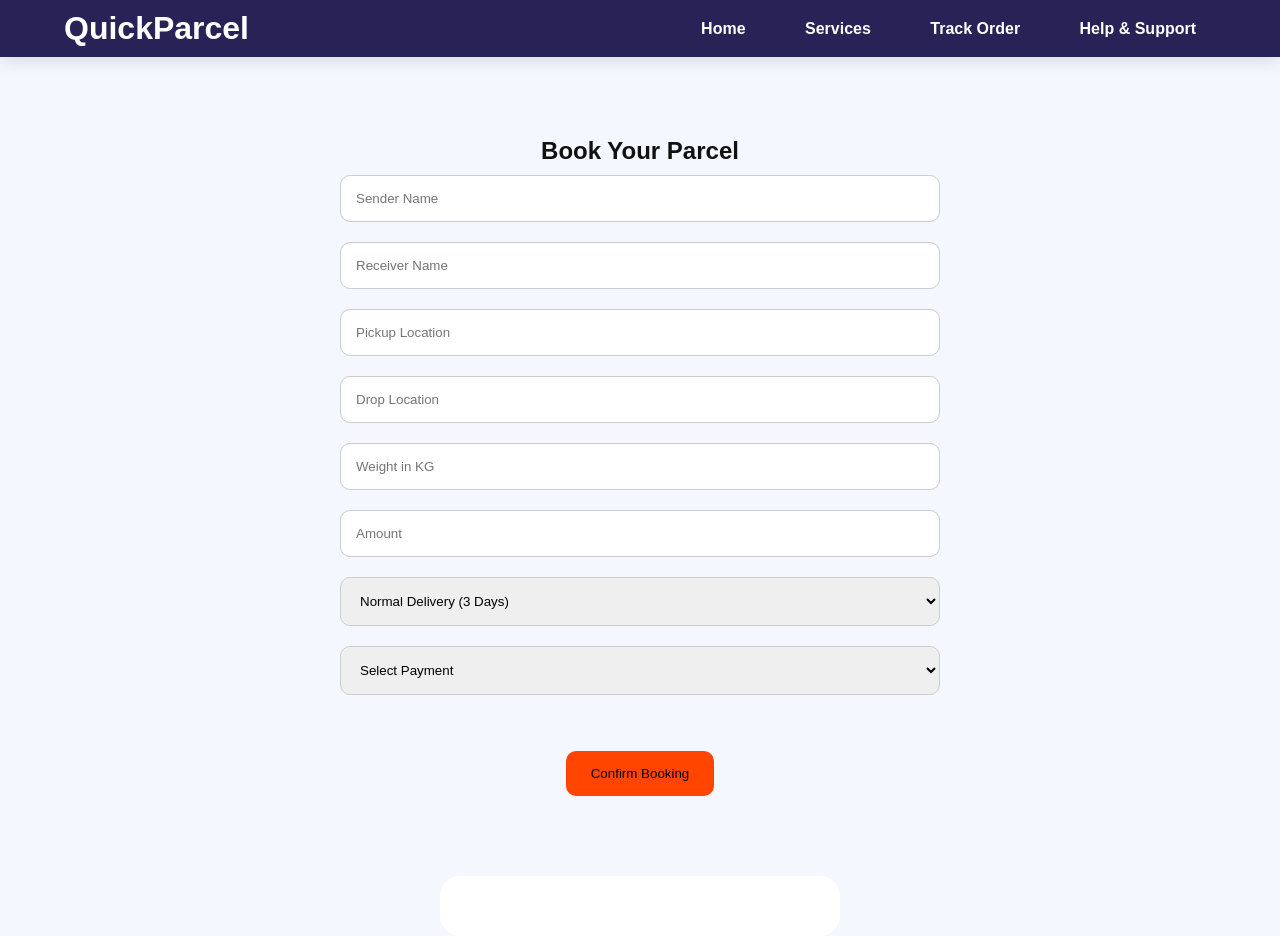
==== booking.html @ 655d3d1f "Add files via upload" ====
<!DOCTYPE html>
<html lang="en">
<head>
<meta charset="UTF-8">
<meta name="viewport" content="width=device-width, initial-scale=1.0">
<title>Book Parcel</title>
<link rel="stylesheet" href="style.css">
<script defer src="script.js"></script>
</head>
<body>

<header>
<div class="logo">QuickParcel</div>
<nav>
<a href="index.html">Home</a>
<a href="#services">Services</a>
<a href="tracking.html">Track Order</a>
<!-- <a href="#">Pricing</a> -->
<a href="about.html">Help & Support</a>
</nav>
</header>

<section class="form-section">
<h2>Book Your Parcel</h2>

<form id="bookingForm">
<input type="text" id="sender" placeholder="Sender Name" required>
<input type="text" id="receiver" placeholder="Receiver Name" required>
<input type="text" id="pickup" placeholder="Pickup Location" required>
<input type="text" id="drop" placeholder="Drop Location" required>
<input type="number" id="weight" placeholder="Weight in KG" oninput="calculateAmount()" required>
<input type="number" id="amount" placeholder="Amount" readonly>
<select id="deliveryType" onchange="calculateAmount()">
    <option value="normal">Normal Delivery (3 Days)</option>
    <option value="express">Delivery Next day of Pickup(+₹500)</option>
</select>


<select id="paymentMethod" onchange="handlePaymentUI()">
    <option value="">Select Payment</option>
    <option value="upi">UPI</option>
    <option value="card">Card</option>
    <option value="cash">Cash</option>
</select>
<p id="deliveryDate"></p><br><br>

<button type="submit" style="background-color: orangered; color:black;">Confirm Booking</button>
</form>

<div id="bookingResult"></div>
</section>


<div class="payment-box">

    <div id="upiSection" style="display:none;">
        <input type="text" id="upiId" placeholder="Enter UPI ID (example@upi)">
    </div>

    <div id="cardSection" style="display:none;">
        <input type="text" placeholder="Card Number">
        <input type="text" placeholder="Expiry Date">
        <input type="text" placeholder="CVV">
    </div>

</div>


</body>
</html>
---- style.css ----
*{
margin:0;
padding:0;
box-sizing:border-box;
font-family:Arial;
}

body{
background:#f5f7ff;
color:#111;

}
.color{
    background-image: url("images/new3.png");
}

.dark{
background:#111;
color:white;
}

header{
display:flex;
justify-content:space-between;
align-items:center;
 padding:10px 5%; 
background:rgb(41, 34, 86);
box-shadow:0 5px 15px rgba(0,0,0,0.1);
position:sticky;
top:0;
}

.logo{
font-size:30px;
font-weight:bold;
color:white;

}

nav a{
text-decoration:none;
margin-left:15px;
padding:20px;
color:white;
font-weight:bold;
}

/* #login{

border-radius: 5px;
margin-left:330px;
background:rgb(41, 34, 86);
border: 1px solid white;
}
#signup{

border-radius: 5px;
background-color: orangered; */


.hero{
height:90vh;
display:flex;
margin-left:70px;
margin-top:90px;

}

.hero h1{
font-size:60px;
margin-bottom:20px;
}

.btn{
padding:15px 35px;
background:rgb(41, 34, 86);
color:white;
text-decoration:none;
border-radius:10px;
display:inline-block;
margin-top:20px;
margin-right:10px;
}



.features-section{
    background:rgb(34, 26, 80);
    padding:10px 5% ;
    color:#fff;
}

.features-container{
    display:flex;
    justify-content:space-between;
    align-items:center;
    flex-wrap:wrap;
}

.feature-box{
    flex:1;
    min-width:220px;
    text-align:center;
    padding:20px 25px;
    border-right:1px solid rgba(255,255,255,0.2);
}

.feature-box:last-child{
    border-right:none;
}

.feature-icon{
    font-size:55px;
    margin-bottom:20px;
}

.feature-box h2{
    /* font-size:34px; */
    margin-bottom:15px;
    font-weight:bold;
}

.feature-box p{
    font-size:20px;
    color:#d8d8d8;
    line-height:1.6;
}


@media(max-width:900px){

    .features-container{
        flex-direction:column;
    }

    .feature-box{
        border-right:none;
        border-bottom:1px solid rgba(255,255,255,0.2);
        width:100%;
    }

    .feature-box:last-child{
        border-bottom:none;
    }

}

.login-section,
.form-section,
.tracking-section,
.dashboard,
.about-section,
.payment-ui,
.otp-box,
.qr-section,
.map-section,
.email-ui{
padding:80px 8%;
text-align:center;
}

input,
select{
width:100%;
padding:15px;
margin:10px 0;
border-radius:10px;
border:1px solid #ccc;
}

button{
padding:15px 25px;
border:none;

color:white;
border-radius:10px;
cursor:pointer;
margin-top:10px;
}

form{
max-width:600px;
margin:auto;
}

.payment-box{
max-width:400px;
margin:auto;
background:white;
padding:30px;
border-radius:20px;
}

.timeline{
padding:80px 8%;
text-align:center;
}

.step{
display:inline-block;
padding:15px 25px;
background:#ddd;
margin:10px;
border-radius:30px;
}

.active{
background:#304ffe;
color:white;
}

.truck{
font-size:80px;
animation:moveTruck 5s linear infinite;
}

@keyframes moveTruck{
0%{transform:translateX(-100px);}
100%{transform:translateX(1000px);}
}

table{
width:100%;
border-collapse:collapse;
background:white;
}

th,td{
padding:15px;
border:1px solid #ddd;
}

iframe{
width:100%;
height:400px;
border:none;
border-radius:20px;
}

footer{
text-align:center;
padding:20px;
background:#111;
color:white;
}

@media(max-width:768px){
.hero h1{
font-size:40px;
}

header{
flex-direction:column;
}

nav{
margin-top:15px;
}}





.navbar{
    width:100%;
    background:#0b1b3a;
    display:flex;
    justify-content:space-between;
    align-items:center;
    padding:18px 60px;
    position: fixed;
    z-index: 1000;
    top:0;
    left:0;
}

.logo{
    color:white;
    font-size:32px;
    font-weight:bold;
}

.logo span{
    font-size:20px;
}

.nav-links{
    display:flex;
    gap:45px;
    list-style:none;
}

.nav-links a{
    text-decoration:none;
    color:white;
    font-size:18px;
    font-weight:500;
    transition:0.3s;
}

.nav-links a:hover{
    color:#ff6b4a;
}

.nav-buttons{
    display:flex;
    gap:15px;
}

.login-btn{
    padding:10px 22px;
    background:transparent;
    border:1px solid white;
    color:white;
    border-radius:8px;
    cursor:pointer;
}

.signup-btn{
    padding:10px 22px;
    background:#ff5a3c;
    border:none;
    color:white;
    border-radius:8px;
    cursor:pointer;
}

.signup-btn:hover{
    background:#e5482d;
}

 

.about-company{
    padding:80px 60px;
    background:#ffffff;
    text-align:center;
}

.about-company h1{
    font-size:50px;
    color:#0b1b3a;
    margin-bottom:50px;
}

.about-company p{
    font-size:18px;
    color:#555;
    line-height:35px;
    margin-bottom:15px;
    max-width:1000px;
    margin-left:auto;
    margin-right:auto;
} 


.hero1{
      text-align:center;
      padding:70px 20px;
      background:#eaf1ff;
    }

    .hero1 h1{
      font-size:55px;
      margin-bottom:20px;
      color:#001b4d;
    }

    .hero1 p{
      font-size:20px;
      margin-bottom:30px;
      color:#555;
    }

    .search-boxx{
      width:60%;
      margin:auto;
      display:flex;
      background:white;
      border-radius:10px;
      overflow:hidden;
      box-shadow:0 2px 10px rgba(0,0,0,0.1);
    }

    .search-boxx input{
      flex:1;
      padding:18px;
      border:none;
      outline:none;
      font-size:16px;
    }

    .search-boxx button{
      padding:18px 30px;
      border:none;
      background:#0066ff;
      color:white;
      cursor:pointer;
      font-size:16px;
    }

    /* HELP CARDS */

    .help-sectionn{
      padding:70px 8%;
    }

    .help-sectionn h2{
      text-align:center;
      margin-bottom:40px;
      font-size:38px;
      color:#001b4d;
    }

    .card-containerr{
      display:grid;
      grid-template-columns:repeat(auto-fit,minmax(250px,1fr));
      gap:25px;
    }

    .cardd{
      background:white;
      padding:30px;
      border-radius:15px;
      text-align:center;
      box-shadow:0 4px 15px rgba(0,0,0,0.08);
      transition:0.3s;
    }

    .cardd:hover{
      transform:translateY(-5px);
    }

    .cardd .icon{
      font-size:50px;
      margin-bottom:20px;
    }

    .cardd h3{
      margin-bottom:15px;
      color:#001b4d;
    }

    .cardd p{
      color:#666;
      margin-bottom:20px;
      line-height:1.6;
    }

    .cardd a{
      text-decoration:none;
      color:#0066ff;
      font-weight:bold;
    }

    /* CONTACT BOX */

    .contact-boxx{
      margin-top:50px;
      background:#dfeaff;
      border-radius:15px;
      padding:40px;
      display:flex;
      justify-content:space-between;
      align-items:center;
      flex-wrap:wrap;
      gap:20px;
    }

    .contact-textt h3{
      font-size:30px;
      margin-bottom:10px;
      color:#001b4d;
    }

    .contact-textt p{
      color:#555;
      line-height:1.6;
    }

    .contact-btnn{
      padding:15px 30px;
      background:#0066ff;
      color:white;
      border:none;
      border-radius:10px;
      cursor:pointer;
      font-size:18px;
    }

    /* FOOTER */

    footerr{
      background:#001b4d;
      color:white;
      padding:50px 8%;
      margin-top:50px;
    }

    .footerr-container{
      display:grid;
      grid-template-columns:repeat(auto-fit,minmax(220px,1fr));
      gap:40px;
    }

    footerr h3{
      margin-bottom:20px;
      font-size:25px;
    }

    footerr p{
      line-height:1.8;
      color:#ddd;
    }

    footerr ul{
      list-style:none;
    }

    footerr ul li{
      margin-bottom:12px;
    }

    footerr ul li a{
      text-decoration:none;
      color:#ddd;
    }

    footerr ul li a:hover{
      color:#4da6ff;
    }

    .copyrightt{
      text-align:center;
      margin-top:40px;
      color:#bbb;
    }

    /* RESPONSIVE */

    @media(max-width:768px){

      .hero1 h1{
        font-size:40px;
      }

      .search-boxx{
        width:95%;
      }

      nav{
        flex-direction:column;
        gap:20px;
      }

      nav ul{
        flex-wrap:wrap;
        justify-content:center;
      }

      .contact-box{
        text-align:center;
        justify-content:center;
      }
    }




    /* Modal Background */
.mmodal{
    display:none;
    position:fixed;
    z-index:1000;
    left:0;
    top:0;
    width:100%;
    height:100%;
    background:rgba(0,0,0,0.5);
}

/* Modal Box */
.mmodal-box{
    background:white;
    width:320px;
    padding:25px;
    border-radius:12px;
    position:absolute;
    top:50%;
    left:50%;
    transform:translate(-50%,-50%);
    text-align:center;
}

/* Inputs */
.mmodal-box input{
    width:100%;
    padding:12px;
    margin:10px 0;
    border:1px solid #ccc;
    border-radius:8px;
    font-size:16px;
}

/* Button */
.mmodal-box button{
    width:100%;
    padding:12px;
    background:#ff5a3c;
    color:white;
    border:none;
    border-radius:8px;
    font-size:16px;
    cursor:pointer;
}

.mmodal-box button:hover{
    background:#e5482d;
}

/* Close Button */
.cclose{
    float:right;
    font-size:24px;
    cursor:pointer;
}
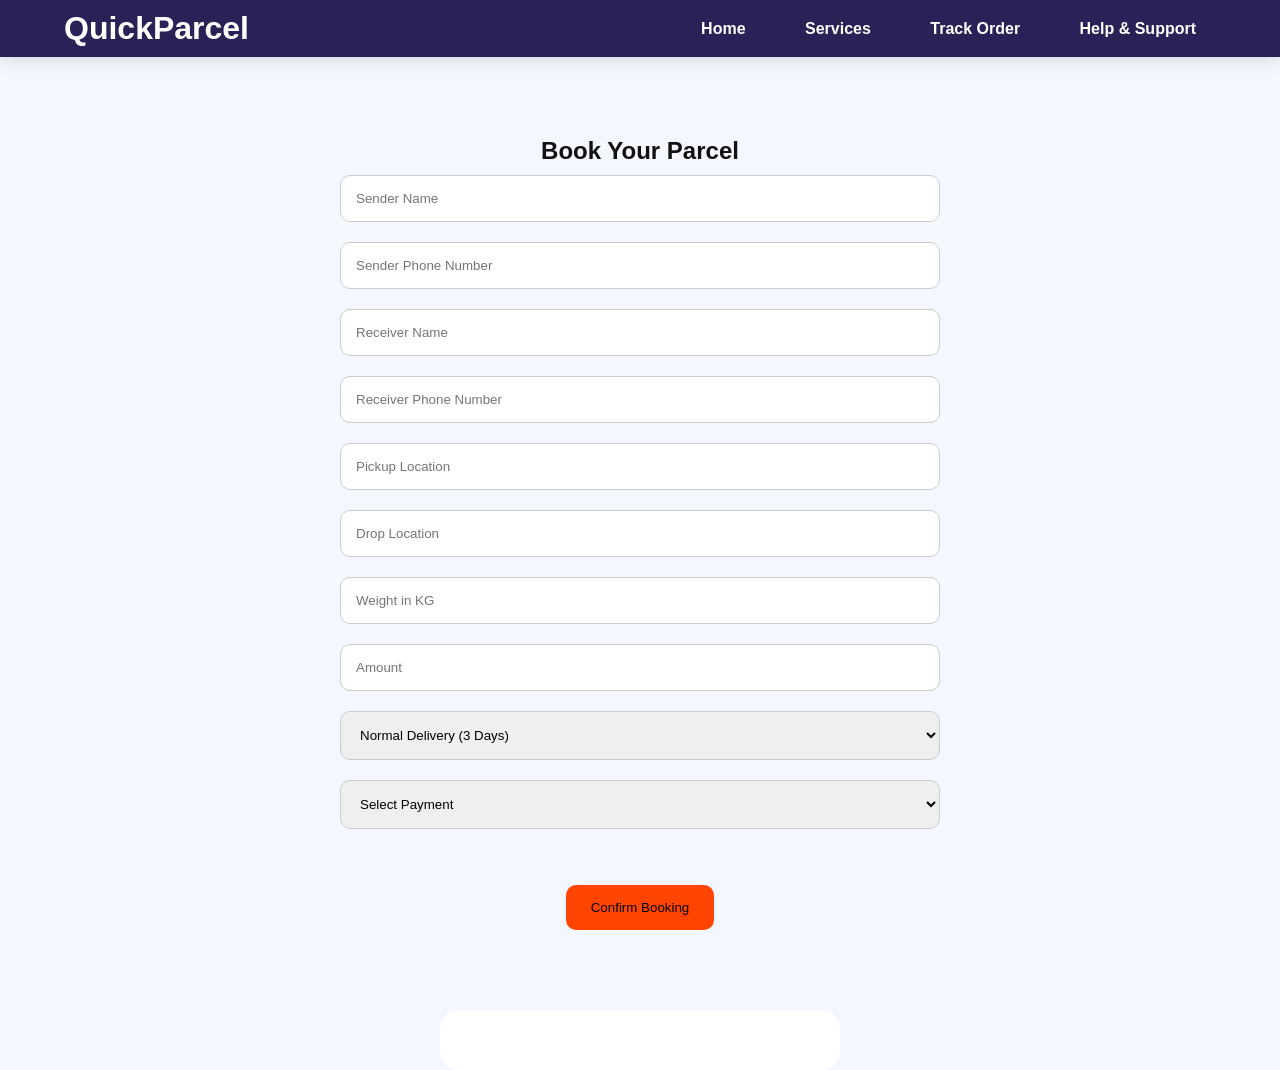
==== commit 4d423b26: "Update booking.html" ====
--- a/booking.html
+++ b/booking.html
@@ -28,7 +28,11 @@
 
 <form id="bookingForm">
 <input type="text" id="sender" placeholder="Sender Name" required>
+<input type="tel" id="senderPhone" placeholder="Sender Phone Number"
+pattern="[0-9]{10}" required>
 <input type="text" id="receiver" placeholder="Receiver Name" required>
+<input type="tel" id="receiverPhone" placeholder="Receiver Phone Number"
+pattern="[0-9]{10}" required>
 <input type="text" id="pickup" placeholder="Pickup Location" required>
 <input type="text" id="drop" placeholder="Drop Location" required>
 <input type="number" id="weight" placeholder="Weight in KG" oninput="calculateAmount()" required>
--- a/style.css
+++ b/style.css
@@ -11,7 +11,7 @@
 
 }
 .color{
-    background-image: url("images/new3.png");
+    background-image: url("./new3.png");
 }
 
 .dark{
@@ -630,4 +630,4 @@
 
 
 
-  +  
